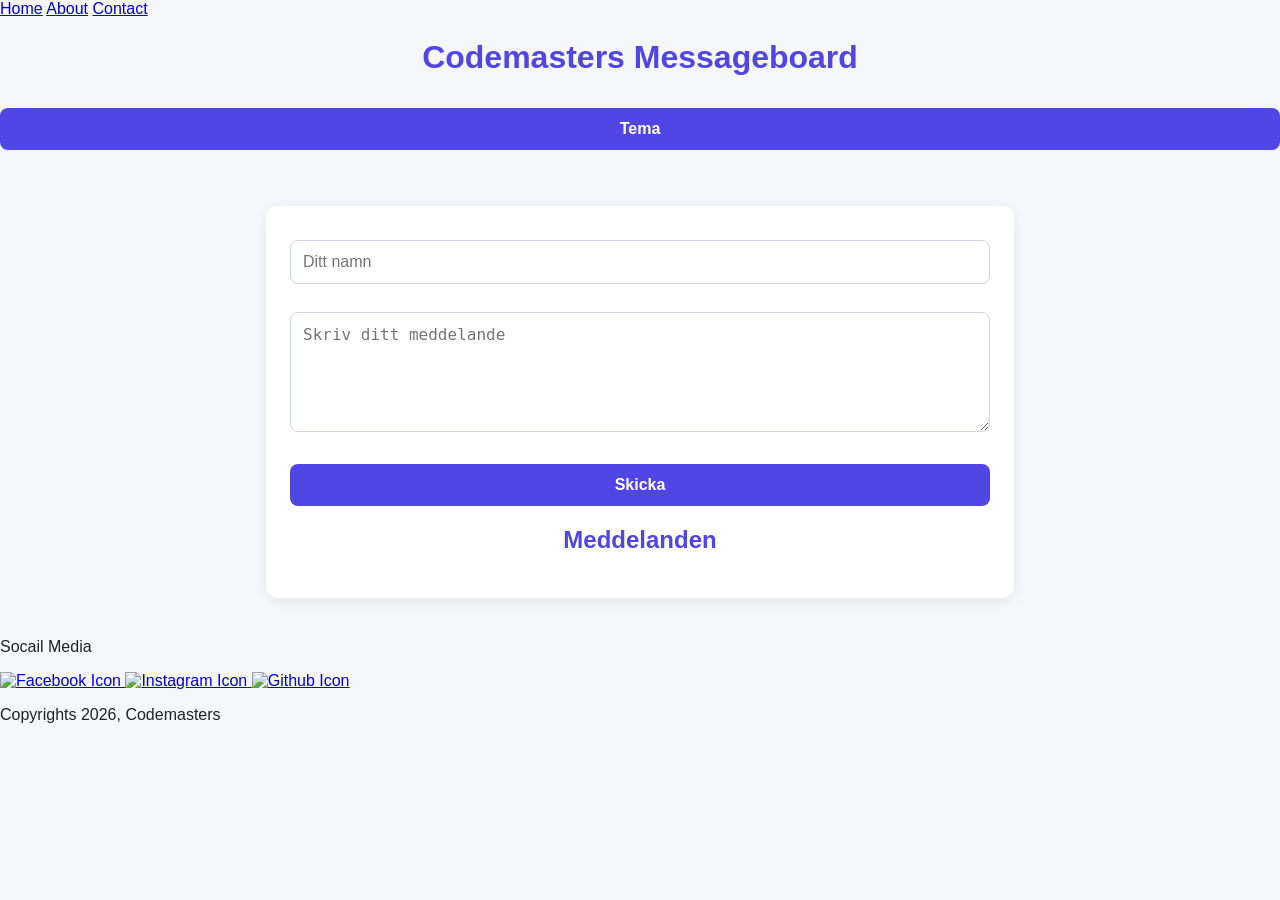
==== index.html @ 6db227f3 "Merge pull request #7 from Anwer148/main navbar fixat" ====
<!DOCTYPE html>
<html lang="sv">
<head>
  <meta charset="UTF-8">
  <meta name="viewport" content="width=device-width, initial-scale=1.0">
  <title>Codemasters Messageboard</title>
  <link rel="stylesheet" href="css/style.css">
  <script type="module" src="./js/username.js"></script>
</head>
<body>
<header>
  <nav>
            <div class="link-container" id="nav-links">
                <a href="index.html">Home</a>
                <a href="About.html">About</a>
                <a href="Contact.html">Contact</a>

            </div>
   </nav>
</header>
    <h1>Codemasters Messageboard</h1>

    <button id="themeToggle">Tema</button>
    
<main>
    <form id="messageForm">
      <input type="text" id="name" placeholder="Ditt namn">
      <br><br>
      <textarea id="message" placeholder="Skriv ditt meddelande"></textarea>
      <br><br>
      <button type="submit">Skicka</button>
    </form>

    <p id="statusMessage"></p>

    <h2>Meddelanden</h2>
    <div id="messagesContainer"></div>
  </main>

   <footer>
            <div class="socialbox">
                <p>Socail Media</p>
                <a href="https://www.facebook.com">
                    <img class="socials-icon" src="../img/facebook.png" alt="Facebook Icon">

                </a>
                <a href="https://instagram.com">
                    <img  class="socials-icon"  src="../img/instagram.png" alt="Instagram Icon">
                </a>
                <a href="https://github.com">
                    <img class="socials-icon" src="../img/github.png" alt="Github Icon ">

                </a>
            </div>
            <p>Copyrights 2026, Codemasters</p>
        </footer>
    

  <script type="module" src="js/app.js"></script>
</body>
</html>
---- css/style.css ----
body {
  background-color: #f5f7fb;
  color: #222;
  font-family: Arial, sans-serif;
  transition: background-color 0.3s, color 0.3s;
  margin: 0;
  padding: 0;
}

main {
  max-width: 700px;
  margin: 40px auto;
  padding: 24px;
  background: white;
  border-radius: 12px;
  box-shadow: 0 4px 14px rgba(0, 0, 0, 0.08);
}

h1,
h2 {
  text-align: center;
  color: #4f46e5;
}

input,
textarea,
button {
  width: 100%;
  padding: 12px;
  margin-top: 10px;
  font-size: 16px;
  box-sizing: border-box;
  border-radius: 8px;
}

input,
textarea {
  border: 1px solid #cbd5e1;
  background: #fff;
  color: #222;
}

input:focus,
textarea:focus {
  outline: none;
  border-color: #4f46e5;
  box-shadow: 0 0 0 3px rgba(79, 70, 229, 0.15);
}

textarea {
  min-height: 120px;
  resize: vertical;
}

button {
  cursor: pointer;
  border: none;
  background: #4f46e5;
  color: white;
  font-weight: bold;
  transition: 0.2s;
}

button:hover {
  background: #4338ca;
}

#statusMessage {
  font-weight: bold;
  margin-top: 12px;
}

#messagesContainer div {
  background: #eef2ff;
  padding: 12px;
  margin-top: 12px;
  border-radius: 8px;
  border-left: 5px solid #4f46e5;
}

#themeToggle {
  margin-bottom: 16px;
}

.dark-mode {
  background-color: #0f172a;
  color: #f8fafc;
}

.dark-mode main {
  background: #1e293b;
  box-shadow: none;
}

.dark-mode h1,
.dark-mode h2 {
  color: #a5b4fc;
}

.dark-mode input,
.dark-mode textarea {
  background-color: #0f172a;
  color: white;
  border: 1px solid #475569;
}

.dark-mode input:focus,
.dark-mode textarea:focus {
  border-color: #818cf8;
  box-shadow: 0 0 0 3px rgba(129, 140, 248, 0.2);
}

.dark-mode button {
  background-color: #6366f1;
  color: white;
}

.dark-mode button:hover {
  background-color: #4f46e5;
}

.dark-mode #messagesContainer div {
  background-color: #0f172a;
  color: white;
  border-left: 5px solid #818cf8;
}
/* Login/Register overlay */
#username-prompt-overlay {
  position: fixed;
  inset: 0;
  background: rgba(0, 0, 0, 0.6);
  display: flex;
  align-items: center;
  justify-content: center;
  z-index: 9999;
}

.username-prompt-box {
  background: white;
  padding: 32px;
  border-radius: 12px;
  box-shadow: 0 4px 24px rgba(0, 0, 0, 0.2);
  width: 100%;
  max-width: 380px;
}

.username-prompt-heading {
  text-align: center;
  color: #4f46e5;
  margin-bottom: 16px;
}

.username-prompt-input {
  width: 100%;
  padding: 12px;
  margin-top: 10px;
  font-size: 16px;
  box-sizing: border-box;
  border-radius: 8px;
  border: 1px solid #cbd5e1;
  background: #fff;
  color: #222;
}

.username-prompt-input:focus {
  outline: none;
  border-color: #4f46e5;
  box-shadow: 0 0 0 3px rgba(79, 70, 229, 0.15);
}

.username-prompt-confirm-wrapper {
  margin: 0;
}

.username-prompt-btn {
  width: 100%;
  padding: 12px;
  margin-top: 16px;
  font-size: 16px;
  border-radius: 8px;
  border: none;
  background: #4f46e5;
  color: white;
  font-weight: bold;
  cursor: pointer;
  transition: 0.2s;
}

.username-prompt-btn:hover {
  background: #4338ca;
}

.username-prompt-error {
  color: red;
  font-size: 14px;
  margin-top: 8px;
  display: block;
}

.username-prompt-toggle {
  text-align: center;
  margin-top: 12px;
  font-size: 14px;
  color: #555;
}

.username-prompt-toggle-link {
  background: none;
  border: none;
  color: #4f46e5;
  cursor: pointer;
  font-size: 14px;
  padding: 0;
  width: auto;
  margin: 0;
  font-weight: bold;
}

.username-prompt-toggle-link:hover {
  text-decoration: underline;
  background: none;
}

/* Dark mode för login */
.dark-mode .username-prompt-box {
  background: #1e293b;
}

.dark-mode .username-prompt-input {
  background: #0f172a;
  color: white;
  border: 1px solid #475569;
}

.dark-mode .username-prompt-toggle {
  color: #a5b4fc;
}
#starsBtn {
  position:relative;
  overflow:visible;
}

.star {
  position:absolute;
  width:10px;
  height:10px;
  background: gold;
  clip-path: polygon(
     50% 0%, 61% 35%, 98% 35%, 68% 57%,
    79% 91%, 50% 70%, 21% 91%, 32% 57%,
    2% 35%, 39% 35%
  );
  pointer-events:none;
  animation: explode 800ms ease-out forwards; 
  box-shadow: 0 0 10px gold;
}

@keyframes explode {
  to {
    transform: translate(var(--x), var(--y)) scale(0) rotate(720deg);
    opacity:0;
  }
}
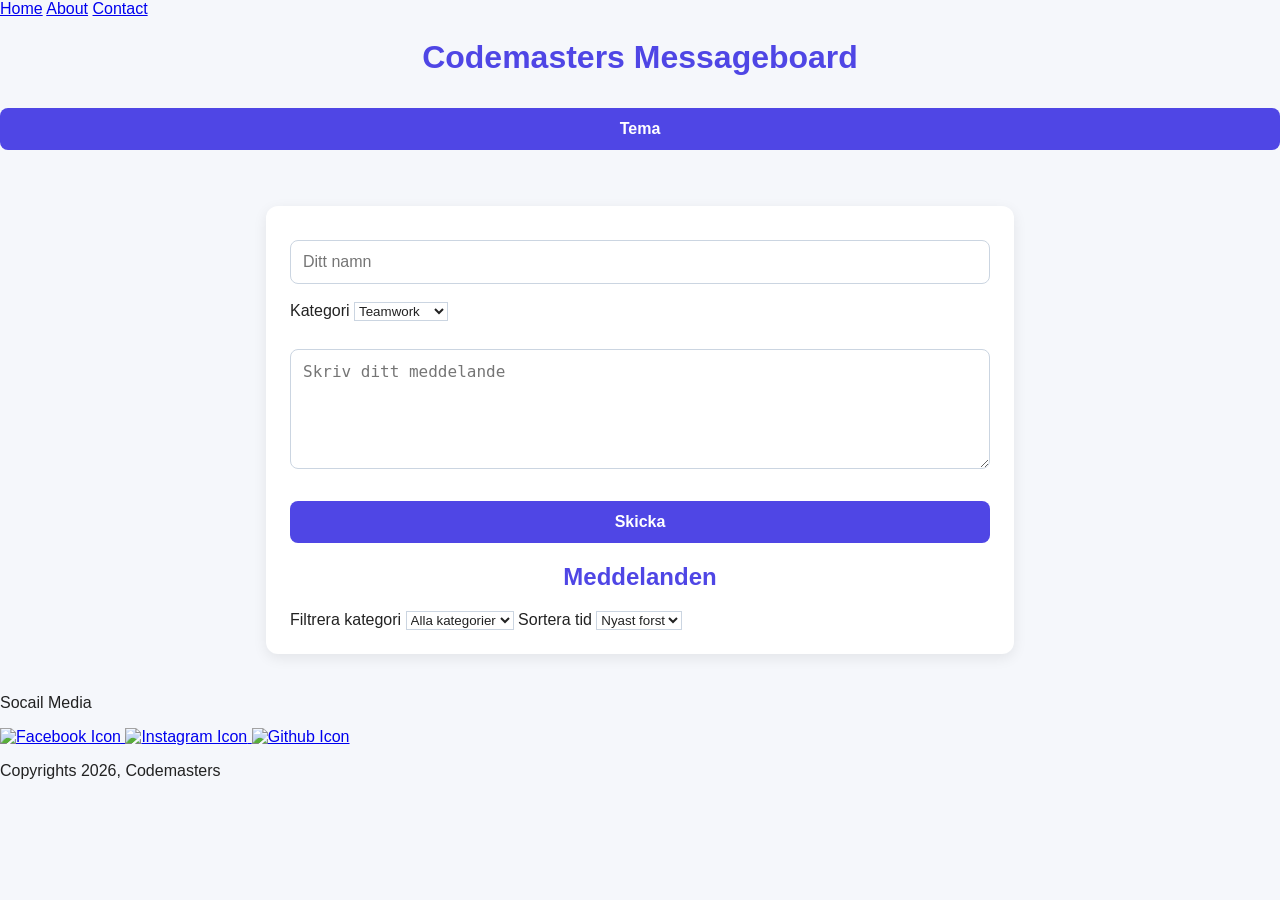
==== commit 7d885f7c: "Merge pull request #9 from Davve420/main Categories and sort/filter" ====
--- a/index.html
+++ b/index.html
@@ -23,8 +23,19 @@
     <button id="themeToggle">Tema</button>
     
 <main>
+<!--Här har ni kategorierna ni kan välja mellan på message form -->
     <form id="messageForm">
       <input type="text" id="name" placeholder="Ditt namn">
+      <br><br>
+      <label for="messageCategory">Kategori</label>
+      <select id="messageCategory">
+        <option value="juridisk">Juridisk</option>
+        <option value="vision">Vision</option>
+        <option value="resultat">Resultat</option>
+        <option value="teamwork" selected>Teamwork</option>
+        <option value="larande">Larande</option>
+        <option value="evenemang">Evenemang</option>
+      </select>
       <br><br>
       <textarea id="message" placeholder="Skriv ditt meddelande"></textarea>
       <br><br>
@@ -32,8 +43,24 @@
     </form>
 
     <p id="statusMessage"></p>
-
+<!--Här har ni kategorierna ni kan välja mellan för filtret -->
     <h2>Meddelanden</h2>
+    <label for="boardCategoryFilter">Filtrera kategori</label>
+    <select id="boardCategoryFilter">
+      <option value="all" selected>Alla kategorier</option>
+      <option value="juridisk">Juridisk</option>
+      <option value="vision">Vision</option>
+      <option value="resultat">Resultat</option>
+      <option value="teamwork">Teamwork</option>
+      <option value="larande">Larande</option>
+      <option value="evenemang">Evenemang</option>
+    </select>
+<!-- Sorteringen för tid fungerar åt båda hållen-->
+    <label for="boardTimeSort">Sortera tid</label>
+    <select id="boardTimeSort">
+      <option value="desc" selected>Nyast forst</option>
+      <option value="asc">Aldst forst</option>
+    </select>
     <div id="messagesContainer"></div>
   </main>
 
--- a/css/style.css
+++ b/css/style.css
@@ -70,12 +70,93 @@
   margin-top: 12px;
 }
 
-#messagesContainer div {
+#messageCategory,
+#boardCategoryFilter,
+#boardTimeSort {
+  border: 1px solid #cbd5e1;
+  background: #fff;
+  color: #222;
+}
+
+#messagesContainer > .message-card {
   background: #eef2ff;
   padding: 12px;
   margin-top: 12px;
   border-radius: 8px;
   border-left: 5px solid #4f46e5;
+}
+
+.message-card {
+  background: #eef2ff;
+  padding: 12px;
+  margin-top: 12px;
+  border-radius: 8px;
+  border-left: 5px solid #4f46e5;
+}
+
+.message-category-badge {
+  display: inline-block;
+  margin-bottom: 8px;
+  padding: 4px 10px;
+  font-size: 12px;
+  font-weight: bold;
+  border-radius: 999px;
+  background: #e0e7ff;
+  color: #312e81;
+}
+
+#messagesContainer > .message-card.category-juridisk {
+  border-left-color: #6b7280;
+}
+
+.category-juridisk .message-category-badge {
+  background: #e5e7eb;
+  color: #374151;
+}
+
+#messagesContainer > .message-card.category-vision {
+  border-left-color: #0891b2;
+}
+
+.category-vision .message-category-badge {
+  background: #cffafe;
+  color: #155e75;
+}
+
+#messagesContainer > .message-card.category-resultat {
+  border-left-color: #d97706;
+}
+
+.category-resultat .message-category-badge {
+  background: #fef3c7;
+  color: #92400e;
+}
+
+#messagesContainer > .message-card.category-teamwork {
+  border-left-color: #7c3aed;
+}
+
+.category-teamwork .message-category-badge {
+  background: #ede9fe;
+  color: #5b21b6;
+}
+
+#messagesContainer > .message-card.category-larande {
+  border-left-color: #16a34a;
+}
+
+.category-larande .message-category-badge {
+  background: #dcfce7;
+  color: #166534;
+}
+
+#messagesContainer > .message-card.category-evenemang {
+  border-left-color: #ea580c;
+}
+
+.category-evenemang .message-category-badge {
+  background: #ffedd5;
+  color: #9a3412;
 }
 
 #themeToggle {
@@ -101,6 +182,14 @@
 .dark-mode textarea {
   background-color: #0f172a;
   color: white;
+  border: 1px solid #475569;
+}
+
+.dark-mode #messageCategory,
+.dark-mode #boardCategoryFilter,
+.dark-mode #boardTimeSort {
+  background-color: #0f172a;
+  color: #fff;
   border: 1px solid #475569;
 }
 
@@ -119,10 +208,74 @@
   background-color: #4f46e5;
 }
 
-.dark-mode #messagesContainer div {
+.dark-mode #messagesContainer > .message-card {
   background-color: #0f172a;
   color: white;
   border-left: 5px solid #818cf8;
+}
+
+.dark-mode .message-card {
+  background-color: #0f172a;
+  color: white;
+}
+
+.dark-mode .message-category-badge {
+  background: #312e81;
+  color: #e0e7ff;
+}
+
+.dark-mode #messagesContainer > .message-card.category-juridisk {
+  border-left-color: #9ca3af;
+}
+
+.dark-mode .category-juridisk .message-category-badge {
+  background: #374151;
+  color: #e5e7eb;
+}
+
+.dark-mode #messagesContainer > .message-card.category-vision {
+  border-left-color: #67e8f9;
+}
+
+.dark-mode .category-vision .message-category-badge {
+  background: #164e63;
+  color: #cffafe;
+}
+
+.dark-mode #messagesContainer > .message-card.category-resultat {
+  border-left-color: #fbbf24;
+}
+
+.dark-mode .category-resultat .message-category-badge {
+  background: #78350f;
+  color: #fde68a;
+}
+
+.dark-mode #messagesContainer > .message-card.category-teamwork {
+  border-left-color: #c4b5fd;
+}
+
+.dark-mode .category-teamwork .message-category-badge {
+  background: #4c1d95;
+  color: #ddd6fe;
+}
+
+.dark-mode #messagesContainer > .message-card.category-larande {
+  border-left-color: #86efac;
+}
+
+.dark-mode .category-larande .message-category-badge {
+  background: #14532d;
+  color: #dcfce7;
+}
+
+.dark-mode #messagesContainer > .message-card.category-evenemang {
+  border-left-color: #fdba74;
+}
+
+.dark-mode .category-evenemang .message-category-badge {
+  background: #7c2d12;
+  color: #ffedd5;
 }
 /* Login/Register overlay */
 #username-prompt-overlay {
@@ -234,30 +387,4 @@
 
 .dark-mode .username-prompt-toggle {
   color: #a5b4fc;
-}
-#starsBtn {
-  position:relative;
-  overflow:visible;
-}
-
-.star {
-  position:absolute;
-  width:10px;
-  height:10px;
-  background: gold;
-  clip-path: polygon(
-     50% 0%, 61% 35%, 98% 35%, 68% 57%,
-    79% 91%, 50% 70%, 21% 91%, 32% 57%,
-    2% 35%, 39% 35%
-  );
-  pointer-events:none;
-  animation: explode 800ms ease-out forwards; 
-  box-shadow: 0 0 10px gold;
-}
-
-@keyframes explode {
-  to {
-    transform: translate(var(--x), var(--y)) scale(0) rotate(720deg);
-    opacity:0;
-  }
 }
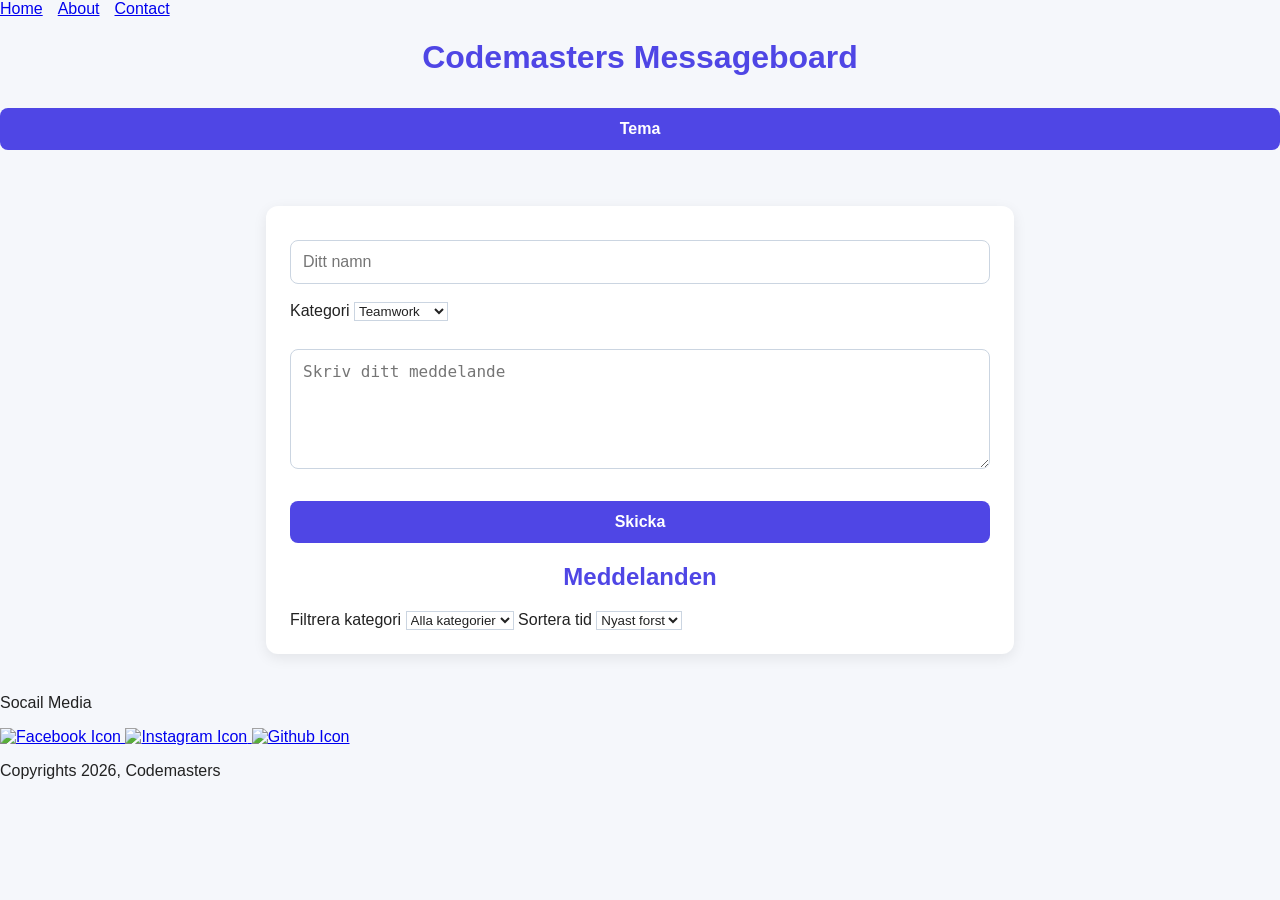
==== commit 5e7bd690: "Merge pull request #10 from Hammadi15/ali google translate, sumbit form cooldown" ====
--- a/index.html
+++ b/index.html
@@ -14,6 +14,7 @@
                 <a href="index.html">Home</a>
                 <a href="About.html">About</a>
                 <a href="Contact.html">Contact</a>
+                    <a id="google_translate_element"> </a>
 
             </div>
    </nav>
@@ -84,5 +85,8 @@
     
 
   <script type="module" src="js/app.js"></script>
+  <script type="module" src="js/translate.js"></script>
+    <script type="module" src="js/cooldown.js"></script>
+
 </body>
 </html>
--- a/css/style.css
+++ b/css/style.css
@@ -387,4 +387,42 @@
 
 .dark-mode .username-prompt-toggle {
   color: #a5b4fc;
+}
+
+.link-container {
+  display: flex;
+  align-items: center;
+  gap: 15px;
+}
+
+/* make translate fit navbar */
+#google_translate_element {
+  display: flex;
+  align-items: center;
+}
+
+/* style dropdown like nav button */
+.goog-te-gadget select {
+  appearance: none;
+  -webkit-appearance: none;
+
+  background: transparent;
+  color: white;
+
+  border: none;
+  font-size: 16px;
+  cursor: pointer;
+}
+
+/* remove Google junk text */
+.goog-te-gadget span,
+.goog-logo-link {
+  display: none !important;
+}
+
+
+
+
+.goog-te-gadget span {
+  display: none !important;
 }
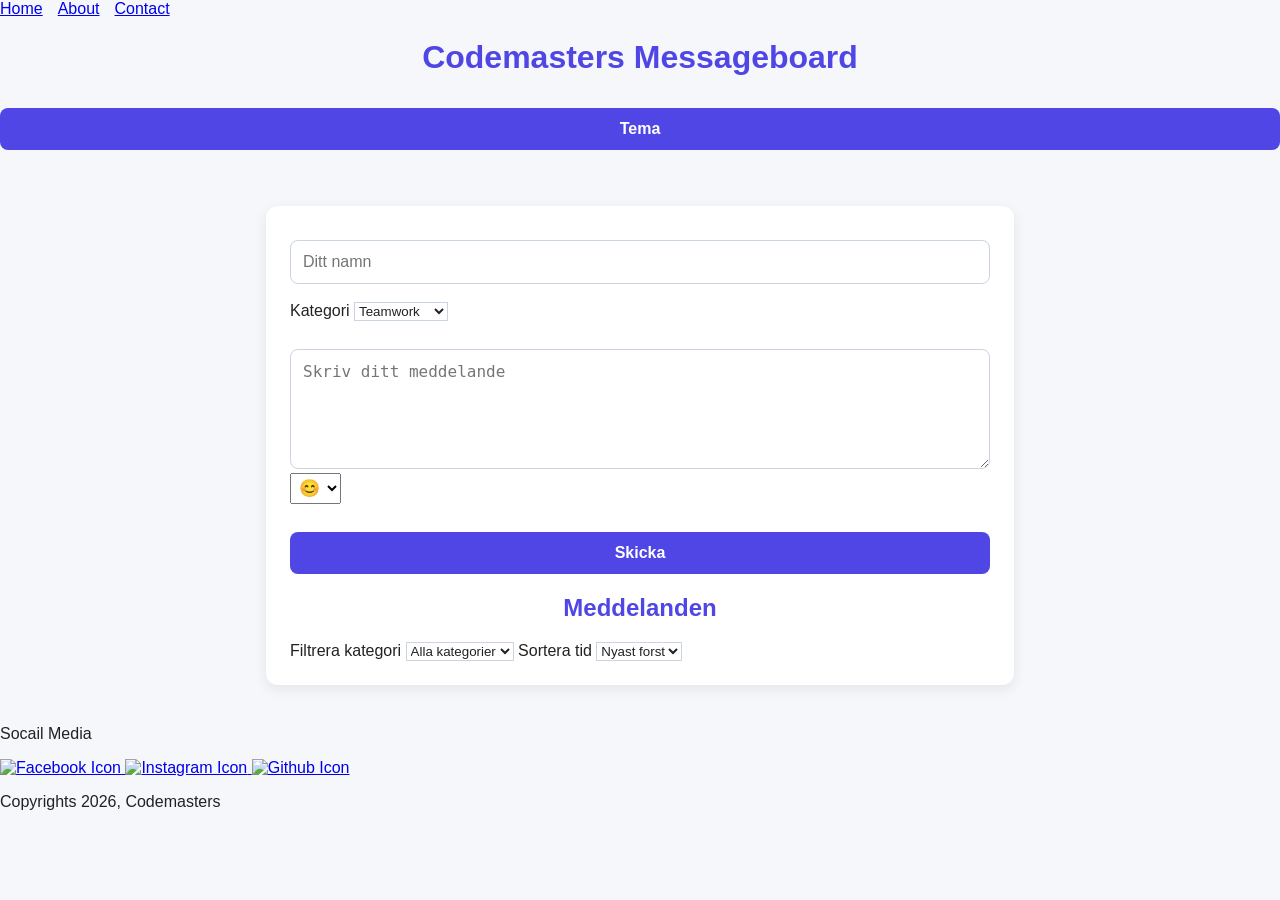
==== commit 405b38a8: "Merge pull request #17 from ElinmK/emoji emoji feature (Elin)" ====
--- a/index.html
+++ b/index.html
@@ -6,6 +6,7 @@
   <title>Codemasters Messageboard</title>
   <link rel="stylesheet" href="css/style.css">
   <script type="module" src="./js/username.js"></script>
+   <script src="./js/emoji.js" defer></script>
 </head>
 <body>
 <header>
@@ -39,8 +40,9 @@
       </select>
       <br><br>
       <textarea id="message" placeholder="Skriv ditt meddelande"></textarea>
+      <select id="emojis"></select>
       <br><br>
-      <button type="submit">Skicka</button>
+      <button type="submit" id="starsBtn">Skicka</button>
     </form>
 
     <p id="statusMessage"></p>
@@ -85,8 +87,10 @@
     
 
   <script type="module" src="js/app.js"></script>
+   <script src="js/Daniel.js"></script>
   <script type="module" src="js/translate.js"></script>
     <script type="module" src="js/cooldown.js"></script>
+   
 
 </body>
 </html>
--- a/css/style.css
+++ b/css/style.css
@@ -52,6 +52,11 @@
   resize: vertical;
 }
 
+.emojisSelect {
+  font-size: 17px;
+  padding: 4px;
+}
+
 button {
   cursor: pointer;
   border: none;
@@ -92,6 +97,67 @@
   margin-top: 12px;
   border-radius: 8px;
   border-left: 5px solid #4f46e5;
+  position: relative;
+}
+
+/* Delete button */
+.delete-btn {
+  position: absolute;
+  bottom: 1rem;
+  right: 1rem;
+  width: fit-content;
+  background-color: white;
+  padding: 0.5rem;
+  border: none;
+  color: #1e293b;
+  cursor: pointer;
+  opacity: 0.3;
+  transition: opacity 0.2s;
+}
+
+.message-card:hover .delete-btn {
+  opacity: 1;
+}
+
+.delete-btn:hover {
+  color: #cc0000;
+  transform: scale(1.2);
+  background-color: #0f172a;
+}
+
+/* Like button */
+.like-btn {
+  display: flex;
+  align-items: center;
+  gap: 8px;
+  background-color: transparent;
+  width: fit-content;
+  color: #0f172a;
+  border: none;
+  padding: 6px 12px;
+  border-radius: 20px;
+  cursor: pointer;
+  transition: 0.2s;
+}
+
+.like-btn:hover {
+  background-color: transparent;
+}
+
+.thumbs-icon {
+  fill: none;
+  stroke: #4f4f4f;
+  stroke-width: 2;
+}
+
+.message-card .like-btn.active .thumbs-icon {
+  fill: #1877f2 !important;
+  stroke: #001d43 !important;
+  stroke-width: 1 !important;
+}
+
+.like-btn .thumbs-icon:hover {
+  stroke: #4f46e5;
 }
 
 .message-category-badge {
@@ -277,6 +343,34 @@
   background: #7c2d12;
   color: #ffedd5;
 }
+
+/* Like button | Dark mode */
+.dark-mode .like-btn {
+    background-color: transparent;
+    color: white;
+    border: none;
+}
+
+.dark-mode .like-btn:hover {
+  background-color: transparent;
+}
+
+.dark-mode .thumbs-icon {
+    fill: none;
+    stroke: white;
+    stroke-width: 2;
+}
+
+.dark-mode .message-card .like-btn.active .thumbs-icon {
+    fill: #1877f2 !important;
+    stroke: white !important;
+    stroke-width: 1 !important;
+}
+
+dark-mode .like-btn .thumbs-icon:hover {
+    stroke: #8480d4;
+}
+
 /* Login/Register overlay */
 #username-prompt-overlay {
   position: fixed;
@@ -421,8 +515,37 @@
 }
 
 
-
-
 .goog-te-gadget span {
   display: none !important;
-}+}
+
+
+/*Lägga till stjärnor*/
+
+#starsBtn {
+  cursor: pointer;
+  position: relative;
+  overflow: visible;
+}
+
+.star {
+  position: absolute;
+  width: 10px;
+  height: 10px;
+  background: gold;
+  clip-path: polygon(
+    50% 0%, 61% 35%, 98% 35%, 68% 57%,
+    79% 91%, 50% 70%, 21% 91%, 32% 57%,
+    2% 35%, 39% 35%
+  );
+  pointer-events: none;
+  animation: explode 800ms ease-out forwards;
+  box-shadow: 0 0 10px gold;
+}
+
+@keyframes explode {
+  to {
+    transform: translate(var(--x), var(--y)) scale(0) rotate(720deg);
+    opacity: 0;
+  }
+}
